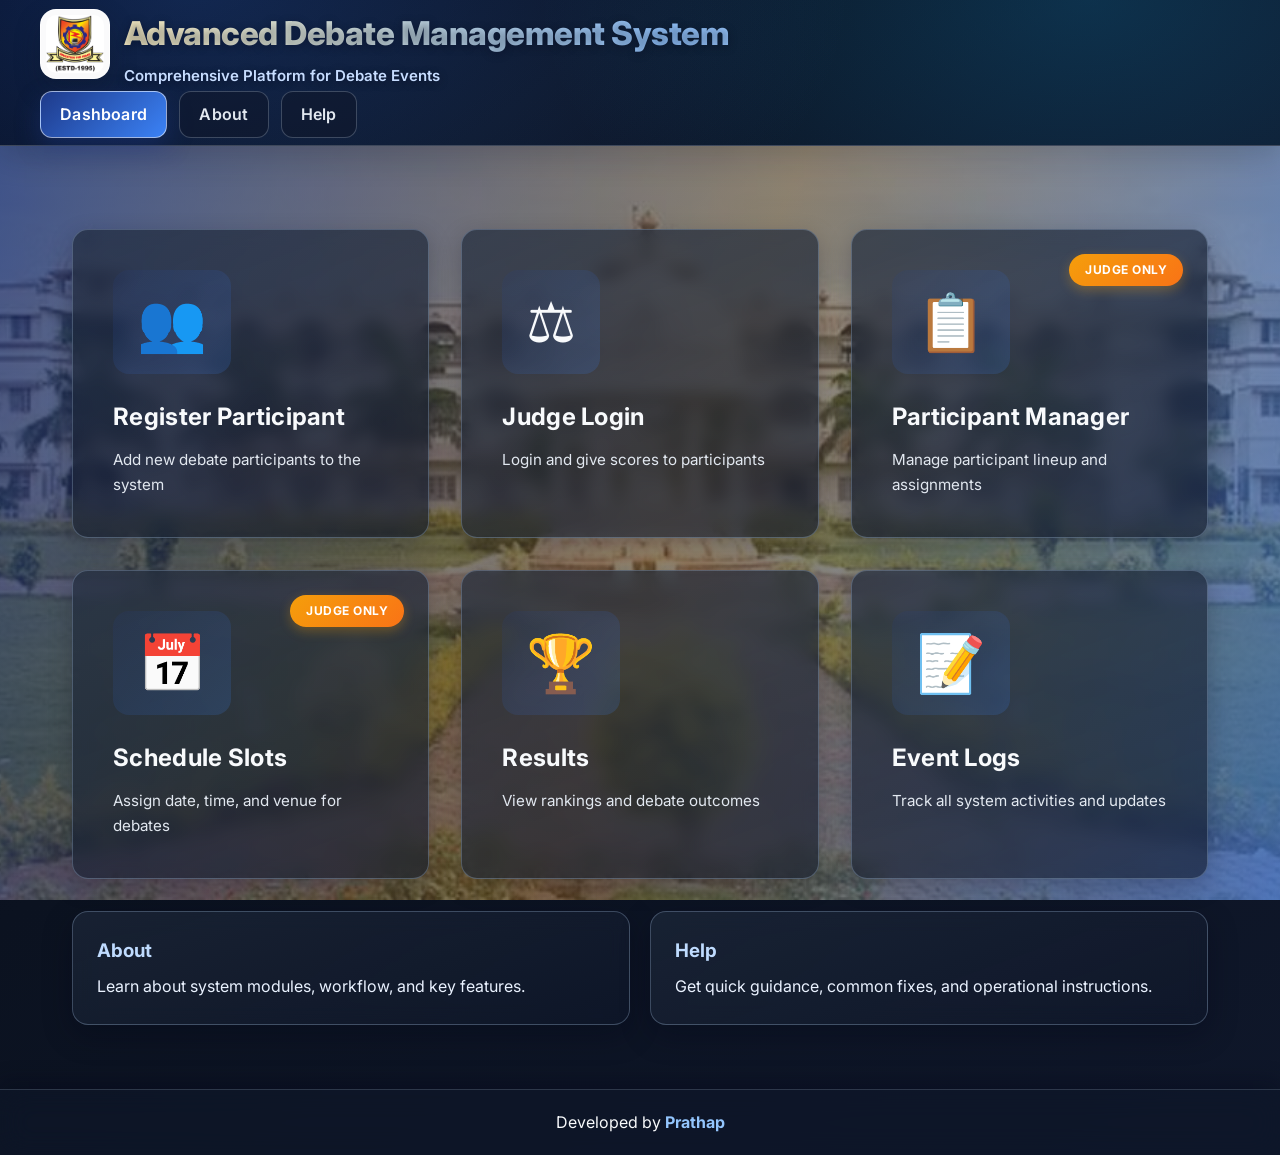
==== index.html @ 604621f7 "Initial commit - Debate System with email scheduling" ====
<!DOCTYPE html>
<html lang="en">
<head>
    <meta charset="UTF-8">
    <meta name="viewport" content="width=device-width, initial-scale=1.0">
    <title>Advanced Debate Management System</title>
    <link rel="stylesheet" href="styles/main.css">
</head>
<body>
    <header class="header">
        <div class="header-content">
            <div class="logo-section">
                <img src="assets/logo2.jpg" alt="College Logo" class="college-logo" onerror="this.src='https://images.pexels.com/photos/267885/pexels-photo-267885.jpeg?auto=compress&cs=tinysrgb&w=100'">
            </div>
            <div class="title-section">
                <h1>Advanced Debate Management System</h1>
                <p class="subtitle">Comprehensive Platform for Debate Events</p>
            </div>
        </div>
        <nav class="main-nav">
            <a href="index.html" class="nav-link active">Dashboard</a>
            <a href="pages/about.html" class="nav-link">About</a>
            <a href="pages/help.html" class="nav-link">Help</a>
        </nav>
    </header>

    <main class="container">
        <div class="dashboard-grid">
            <div class="card" onclick="navigateTo('pages/register.html')">
                <div class="card-icon">&#128101;</div>
                <h3>Register Participant</h3>
                <p>Add new debate participants to the system</p>
            </div>

            <div class="card" onclick="navigateTo('pages/judge.html')">
                <div class="card-icon">&#9878;</div>
                <h3>Judge Login</h3>
                <p>Login and give scores to participants</p>
            </div>

            <div class="card" onclick="navigateTo('pages/participants.html')" data-judge-only="true">
                <div class="card-icon">&#128203;</div>
                <h3>Participant Manager</h3>
                <p>Manage participant lineup and assignments</p>
                <div class="badge">Judge Only</div>
            </div>

            <div class="card" onclick="navigateTo('pages/schedule.html')" data-judge-only="true">
                <div class="card-icon">&#128197;</div>
                <h3>Schedule Slots</h3>
                <p>Assign date, time, and venue for debates</p>
                <div class="badge">Judge Only</div>
            </div>

            <div class="card" onclick="navigateTo('pages/results.html')">
                <div class="card-icon">&#127942;</div>
                <h3>Results</h3>
                <p>View rankings and debate outcomes</p>
            </div>

            <div class="card" onclick="navigateTo('pages/logs.html')">
                <div class="card-icon">&#128221;</div>
                <h3>Event Logs</h3>
                <p>Track all system activities and updates</p>
            </div>
        </div>

        <section class="bottom-links">
            <div class="bottom-link-card" onclick="navigateTo('pages/about.html')">
                <h3>About</h3>
                <p>Learn about system modules, workflow, and key features.</p>
            </div>
            <div class="bottom-link-card" onclick="navigateTo('pages/help.html')">
                <h3>Help</h3>
                <p>Get quick guidance, common fixes, and operational instructions.</p>
            </div>
        </section>
    </main>

    <footer class="footer">
        <p>Developed by <strong>Prathap</strong></p>
    </footer>

    <script src="js/script.js"></script>
</body>
</html>
---- styles/main.css ----
@import url('https://fonts.googleapis.com/css2?family=Inter:wght@400;500;600;700;800&display=swap');

* {
    margin: 0;
    padding: 0;
    box-sizing: border-box;
}

:root {
    --primary-color: #1e3a8a;
    --primary-light: #3b82f6;
    --secondary-color: #3b82f6;
    --accent-color: #f59e0b;
    --success-color: #10b981;
    --warning-color: #f59e0b;
    --error-color: #ef4444;
    --text-primary: #f8fafc;
    --text-secondary: #e2e8f0;
    --bg-primary: #0b1220;
    --section-bg: #e2e8f0;
    --bg-secondary: #0f172a;
    --glass-bg: rgba(15, 23, 42, 0.58);
    --glass-border: rgba(191, 219, 254, 0.26);
    --shadow: 0 10px 30px rgba(2, 6, 23, 0.32);
    --shadow-hover: 0 20px 42px rgba(2, 6, 23, 0.45);
    --shadow-lg: 0 26px 64px rgba(2, 6, 23, 0.55);
    --glass-shadow: rgba(2, 6, 23, 0.28);
}

body {
    font-family: 'Inter', 'Segoe UI', Tahoma, Geneva, Verdana, sans-serif;
    line-height: 1.6;
    color: var(--text-primary);
    background:
        radial-gradient(1200px 700px at 15% -10%, rgba(59, 130, 246, 0.25), transparent 55%),
        radial-gradient(1000px 600px at 85% 0%, rgba(14, 165, 233, 0.2), transparent 55%),
        linear-gradient(145deg, #020617 0%, #0b1220 45%, #0f172a 100%);
    min-height: 100vh;
    position: relative;
    overflow-x: hidden;
    transition: all 0.3s ease;
}

p,
li,
label,
td,
th {
    color: #f8fafc;
}

/* Keep generated default certificate text readable on light background */
.certificate-template,
.certificate-template p,
.certificate-template li,
.certificate-template td,
.certificate-template th,
.certificate-template strong {
    color: #1f2937 !important;
}

.certificate-template .certificate-title,
.certificate-template .certificate-name {
    color: #1d4ed8 !important;
}

.certificate-template .certificate-subtitle {
    color: #334155 !important;
}

.certificate-template .certificate-credit,
.certificate-template .certificate-credit strong {
    color: #0f172a !important;
}

body::before {
    content: '';
    position: fixed;
    top: 132px;
    left: 0;
    right: 0;
    bottom: 0;
    background:
        linear-gradient(110deg, rgba(30, 58, 138, 0.62) 0%, rgba(245, 158, 11, 0.2) 52%, rgba(59, 130, 246, 0.56) 100%),
        linear-gradient(rgba(15, 23, 42, 0.46), rgba(15, 23, 42, 0.62)),
        url('../assets/clgimg.jpeg');
    background-size: cover, cover, cover;
    background-position: center center, center center, center 35%;
    background-repeat: no-repeat, no-repeat, no-repeat;
    pointer-events: none;
    z-index: 0;
}

.header,
.container,
.footer,
.modal {
    position: relative;
    z-index: 1;
}

.header {
    background-image:
        radial-gradient(1200px 700px at 15% -10%, rgba(59, 130, 246, 0.25), transparent 55%),
        radial-gradient(1000px 600px at 85% 0%, rgba(14, 165, 233, 0.2), transparent 55%),
        linear-gradient(145deg, #020617 0%, #0b1220 45%, #0f172a 100%);
    background-size: cover;
    background-position: center 35%;
    background-repeat: no-repeat;
    background-color: #0f172a;
    backdrop-filter: blur(5px);
    -webkit-backdrop-filter: blur(2px);
    border-bottom: 1px solid rgba(148, 163, 184, 0.35);
    box-shadow: 0 12px 28px rgba(17, 24, 39, 0.2);
    padding: 0.45rem 0.9rem;
    margin-bottom: 1.2rem;
    min-height: 132px;
    position: sticky;
    top: 0;
    z-index: 100;
}

.header-content {
    display: flex;
    align-items: center;
    justify-content: flex-start;
    gap: 0.85rem;
    max-width: 1200px;
    margin: 0 auto;
}

.logo-section {
    flex-shrink: 0;
}

.college-logo {
    width: 70px;
    height: 70px;
    object-fit: cover;
    object-position: center;
    border-radius: 16px;
    background: rgba(255, 255, 255, 0.98);
    padding: 5px;
    border: 1px solid rgba(255, 255, 255, 0.75);
    box-shadow: 0 12px 26px rgba(17, 24, 39, 0.25);
    transition: all 0.3s ease;
}

.title-section {
    flex-grow: 1;
    text-align: left;
}

.title-section h1 {
    font-size: 2.05rem;
    color: #fef3c7;
    margin-bottom: 0.25rem;
    font-weight: 800;
    letter-spacing: -0.5px;
    background: linear-gradient(92deg, #fef3c7 0%, #93c5fd 48%, #bfdbfe 100%);
    -webkit-background-clip: text;
    -webkit-text-fill-color: transparent;
    background-clip: text;
    text-shadow: 0 2px 8px rgba(2, 6, 23, 0.38);
}

.subtitle {
    color: #c7ddff;
    font-size: 0.94rem;
    font-weight: 600;
    text-shadow: 0 2px 8px rgba(2, 6, 23, 0.42);
}

h1[style*="var(--primary-color)"],
h2[style*="var(--primary-color)"],
h3[style*="var(--primary-color)"] {
    color: #bfdbfe !important;
}

.main-nav {
    display: flex;
    justify-content: flex-start;
    align-items: center;
    gap: 0.75rem;
    margin-top: 0.2rem;
    max-width: 1200px;
    margin-left: auto;
    margin-right: auto;
    padding-left: 0;
}

.nav-link {
    padding: 0.6rem 1.2rem;
    text-decoration: none;
    color: #e2e8f0;
    border-radius: 12px;
    transition: all 0.3s ease;
    font-weight: 600;
    position: relative;
    letter-spacing: 0.2px;
    background: rgba(15, 23, 42, 0.56);
    border: 1px solid rgba(148, 163, 184, 0.35);
}

.nav-link::after {
    content: '';
    position: absolute;
    bottom: 0;
    left: 0;
    width: 0;
    height: 2px;
    background: linear-gradient(90deg, var(--primary-color), var(--accent-color));
    transition: width 0.3s ease;
}

.nav-link:hover {
    background: rgba(30, 58, 138, 0.58);
    color: #ffffff;
    border-color: rgba(147, 197, 253, 0.55);
}

.nav-link:hover::after {
    width: 100%;
}

.nav-link.active {
    background: linear-gradient(135deg, var(--primary-color), var(--secondary-color));
    color: white;
    border-color: rgba(255, 255, 255, 0.55);
    box-shadow: 0 10px 24px rgba(30, 58, 138, 0.4);
}

.nav-link.active::after {
    display: none;
}

.container {
    max-width: 1200px;
    margin: 0 auto;
    padding: 2rem;
}

.section {
    background-color: var(--section-bg);
}

.dashboard-grid {
    display: grid;
    grid-template-columns: repeat(auto-fit, minmax(300px, 1fr));
    gap: 2rem;
    margin-top: 2rem;
}

.bottom-links {
    margin-top: 2rem;
    display: grid;
    grid-template-columns: repeat(auto-fit, minmax(280px, 1fr));
    gap: 1.25rem;
}

.bottom-link-card {
    background: linear-gradient(160deg, rgba(30, 41, 59, 0.68), rgba(15, 23, 42, 0.62));
    backdrop-filter: blur(10px);
    -webkit-backdrop-filter: blur(10px);
    border: 1px solid var(--glass-border);
    border-radius: 16px;
    padding: 1.5rem;
    box-shadow: var(--shadow);
    cursor: pointer;
    transition: all 0.3s ease;
}

.bottom-link-card h3 {
    color: #bfdbfe;
    margin-bottom: 0.5rem;
}

h1[style*="var(--primary-color)"],
h2[style*="var(--primary-color)"],
h3[style*="var(--primary-color)"] {
    color: #bfdbfe !important;
}

.bottom-link-card p {
    color: #eaf2ff;
}

.bottom-link-card:hover {
    transform: translateY(-4px);
    box-shadow: var(--shadow-hover);
    border-color: rgba(59, 130, 246, 0.35);
}

.card {
    background: linear-gradient(160deg, rgba(30, 41, 59, 0.68), rgba(15, 23, 42, 0.62));
    backdrop-filter: blur(8px);
    -webkit-backdrop-filter: blur(8px);
    border: 1px solid var(--glass-border);
    border-radius: 16px;
    padding: 2.5rem;
    box-shadow: 0 8px 24px rgba(2, 6, 23, 0.24);
    transition: all 0.4s cubic-bezier(0.4, 0, 0.2, 1);
    cursor: pointer;
    position: relative;
    overflow: hidden;
}

.card::before {
    content: '';
    position: absolute;
    top: 0;
    left: 0;
    right: 0;
    height: 5px;
    background: linear-gradient(90deg, var(--primary-color), var(--accent-color));
    transform: scaleX(0);
    transform-origin: left;
    transition: transform 0.4s cubic-bezier(0.4, 0, 0.2, 1);
}

.card::after {
    content: '';
    position: absolute;
    top: 0;
    left: -100%;
    width: 100%;
    height: 100%;
    background: linear-gradient(135deg, rgba(191, 219, 254, 0.2) 0%, rgba(255, 255, 255, 0) 100%);
    opacity: 0;
    transition: opacity 0.4s ease;
}

.card:hover::before {
    transform: scaleX(1);
}

.card:hover::after {
    opacity: 1;
}

.card:hover {
    transform: translateY(-8px) scale(1.02);
    box-shadow: var(--shadow-hover);
    border-color: var(--primary-light);
}

.card-icon {
    font-size: 3.5rem;
    margin-bottom: 1.5rem;
    display: inline-block;
    padding: 1.5rem;
    background: linear-gradient(135deg, rgba(30, 58, 138, 0.12), rgba(59, 130, 246, 0.18));
    border-radius: 16px;
    line-height: 1;
}

.card h3 {
    font-size: 1.5rem;
    margin-bottom: 0.75rem;
    color: var(--text-primary);
    font-weight: 700;
    letter-spacing: 0.3px;
}

.card p {
    color: var(--text-secondary);
    font-size: 0.95rem;
    line-height: 1.6;
}

.badge {
    position: absolute;
    top: 1rem;
    right: 1rem;
    background: linear-gradient(135deg, #f59e0b, #f97316);
    color: white;
    padding: 0.25rem 0.75rem;
    border-radius: 999px;
    font-size: 0.75rem;
    font-weight: 600;
}

.footer {
    background: rgba(15, 23, 42, 0.58);
    backdrop-filter: blur(14px);
    -webkit-backdrop-filter: blur(14px);
    border-top: 1px solid rgba(148, 163, 184, 0.24);
    text-align: center;
    padding: 1.25rem 1rem;
    margin-top: 2rem;
    color: var(--text-primary);
    box-shadow: 0 -8px 18px rgba(2, 6, 23, 0.3);
    position: relative;
}

.footer strong {
    color: #93c5fd;
    font-weight: 700;
}

.btn {
    padding: 0.875rem 2rem;
    border: none;
    border-radius: 12px;
    font-size: 1rem;
    font-weight: 600;
    cursor: pointer;
    transition: all 0.3s cubic-bezier(0.4, 0, 0.2, 1);
    text-decoration: none;
    display: inline-block;
    position: relative;
    overflow: hidden;
    letter-spacing: 0.3px;
    backdrop-filter: blur(10px);
}

.btn::before {
    content: '';
    position: absolute;
    top: 50%;
    left: 50%;
    width: 0;
    height: 0;
    border-radius: 50%;
    background: rgba(255, 255, 255, 0.3);
    transform: translate(-50%, -50%);
    transition: width 0.6s, height 0.6s;
}

.btn:active::before {
    width: 300px;
    height: 300px;
}

.btn-primary {
    background: linear-gradient(135deg, #1e3a8a, #3b82f6);
    color: white;
    border: 1px solid rgba(255, 255, 255, 0.3);
    box-shadow: 0 8px 20px rgba(30, 58, 138, 0.28);
}

.btn-primary:hover {
    transform: translateY(-3px);
    box-shadow: 0 12px 30px rgba(30, 58, 138, 0.36);
    border-color: rgba(255, 255, 255, 0.5);
}

.btn-secondary {
    background: linear-gradient(135deg, rgba(51, 65, 85, 0.9), rgba(71, 85, 105, 0.78));
    color: white;
    border: 1px solid rgba(255, 255, 255, 0.3);
    box-shadow: 0 8px 20px rgba(71, 85, 105, 0.2);
}

.btn-secondary:hover {
    transform: translateY(-3px);
    box-shadow: 0 12px 30px rgba(71, 85, 105, 0.3);
    border-color: rgba(255, 255, 255, 0.5);
}

.btn-success {
    background: linear-gradient(135deg, rgba(16, 185, 129, 0.85), rgba(16, 185, 129, 0.7));
    color: white;
    border: 1px solid rgba(255, 255, 255, 0.3);
    box-shadow: 0 8px 20px rgba(16, 185, 129, 0.2);
}

.btn-success:hover {
    transform: translateY(-3px);
    box-shadow: 0 12px 30px rgba(16, 185, 129, 0.3);
    border-color: rgba(255, 255, 255, 0.5);
}

.btn-back {
    background: rgba(15, 23, 42, 0.5);
    color: #e2e8f0;
    border: 1px solid rgba(148, 163, 184, 0.35);
    box-shadow: 0 6px 18px rgba(2, 6, 23, 0.32);
    backdrop-filter: blur(10px);
}

.btn-back:hover {
    background: rgba(30, 58, 138, 0.55);
    border-color: rgba(147, 197, 253, 0.7);
    box-shadow: 0 10px 24px rgba(30, 58, 138, 0.35);
    color: #ffffff;
}

.form-group {
    margin-bottom: 1.5rem;
}

.form-group label {
    display: block;
    margin-bottom: 0.75rem;
    font-weight: 600;
    color: var(--text-primary);
    font-size: 0.95rem;
    letter-spacing: 0.2px;
}

.form-group input,
.form-group select,
.form-group textarea {
    width: 100%;
    padding: 0.875rem 1.125rem;
    border: 1px solid rgba(148, 163, 184, 0.4);
    border-radius: 12px;
    font-size: 1rem;
    background: rgba(15, 23, 42, 0.45);
    color: #e5e7eb;
    backdrop-filter: blur(10px);
    transition: all 0.3s ease;
    font-family: inherit;
}

.form-group input:hover,
.form-group select:hover,
.form-group textarea:hover {
    border-color: rgba(147, 197, 253, 0.55);
    background: rgba(15, 23, 42, 0.58);
}

.form-group input:focus,
.form-group select:focus,
.form-group textarea:focus {
    outline: none;
    border-color: #93c5fd;
    box-shadow: 0 0 0 4px rgba(59, 130, 246, 0.2);
    background: rgba(15, 23, 42, 0.68);
}

.form-group input::placeholder,
.form-group textarea::placeholder {
    color: #94a3b8;
}

input[type="date"],
input[type="time"] {
    color-scheme: dark;
}

input[type="date"]::-webkit-calendar-picker-indicator,
input[type="time"]::-webkit-calendar-picker-indicator {
    filter: invert(92%) sepia(9%) saturate(496%) hue-rotate(175deg) brightness(105%) contrast(98%);
    opacity: 1;
    cursor: pointer;
}

.glass-container {
    background: var(--glass-bg);
    backdrop-filter: blur(12px);
    -webkit-backdrop-filter: blur(12px);
    border: 1px solid var(--glass-border);
    border-radius: 16px;
    padding: 2rem;
    box-shadow: 0 12px 28px rgba(2, 6, 23, 0.24);
    margin-bottom: 2rem;
}

.glass-container h2,
.glass-container h3 {
    color: #f1f5f9;
}

.table-container {
    overflow-x: auto;
    background: rgba(15, 23, 42, 0.62);
    backdrop-filter: blur(14px);
    -webkit-backdrop-filter: blur(14px);
    border-radius: 18px;
    padding: 1.5rem;
    box-shadow: 0 8px 32px var(--glass-shadow);
    border: 1px solid rgba(148, 163, 184, 0.35);
}

table {
    width: 100%;
    border-collapse: collapse;
}

table th,
table td {
    padding: 1.25rem;
    text-align: left;
    border-bottom: 1px solid rgba(148, 163, 184, 0.2);
}

table th {
    background: linear-gradient(135deg, #1e3a8a, #3b82f6);
    color: white;
    font-weight: 700;
    letter-spacing: 0.3px;
    text-transform: uppercase;
    font-size: 0.875rem;
}

table tbody tr {
    transition: all 0.3s ease;
}

table tbody tr:hover {
    background: linear-gradient(90deg, rgba(15, 76, 129, 0.08), rgba(8, 145, 178, 0.06));
    box-shadow: inset 5px 0 15px rgba(15, 76, 129, 0.12);
}

table tbody tr:last-child td {
    border-bottom: none;
}

.alert {
    padding: 1.25rem 1.5rem;
    border-radius: 14px;
    margin-bottom: 1.5rem;
    border-left: 5px solid;
    backdrop-filter: blur(20px);
    -webkit-backdrop-filter: blur(20px);
    animation: slideInDown 0.3s ease;
    border: 1px solid;
}

.alert-success {
    background: rgba(16, 185, 129, 0.24);
    border-color: var(--success-color);
    color: #d1fae5;
    box-shadow: 0 6px 18px rgba(16, 185, 129, 0.22);
}

.alert-error {
    background: rgba(239, 68, 68, 0.24);
    border-color: var(--error-color);
    color: #fee2e2;
    box-shadow: 0 6px 18px rgba(239, 68, 68, 0.2);
}

.alert-warning {
    background: rgba(245, 158, 11, 0.25);
    border-color: var(--warning-color);
    color: #ffedd5;
    box-shadow: 0 6px 18px rgba(245, 158, 11, 0.2);
}

/* Professional Modal & Popup Styles */
.modal {
    position: fixed;
    top: 0;
    left: 0;
    right: 0;
    bottom: 0;
    background: rgba(2, 6, 23, 0.72);
    backdrop-filter: blur(8px);
    -webkit-backdrop-filter: blur(8px);
    display: none;
    align-items: center;
    justify-content: center;
    z-index: 1000;
    animation: fadeIn 0.3s ease;
    padding: 1rem;
    overflow-y: auto;
}

/* JS opens some modals with inline display:block; keep them centered and themed */
.modal[style*="display: block"] {
    display: flex !important;
}

.modal.show {
    display: flex;
}

/* Keep schedule modal below sticky header to avoid top clipping */
#scheduleModal {
    align-items: flex-start;
    padding-top: 138px;
}

#scheduleModal .modal-content {
    margin: 0 auto;
}

.modal-content {
    background: linear-gradient(180deg, rgba(15, 23, 42, 0.94) 0%, rgba(15, 23, 42, 0.9) 100%);
    backdrop-filter: blur(12px);
    -webkit-backdrop-filter: blur(12px);
    border: 1px solid rgba(96, 165, 250, 0.45);
    border-radius: 24px;
    padding: 0;
    max-width: 680px;
    width: 90%;
    max-height: calc(100vh - 2rem);
    overflow-y: auto;
    box-shadow: 0 24px 70px rgba(2, 6, 23, 0.4);
    animation: slideUp 0.4s cubic-bezier(0.4, 0, 0.2, 1);
    position: relative;
    color: #e5e7eb;
}

.modal-content .form-group label {
    color: #dbeafe;
}

.modal-content h2,
.modal-content h3,
.modal-content p,
.modal-content label {
    color: #e2e8f0;
}

.modal-content .glass-container {
    background: rgba(15, 23, 42, 0.52);
    border: 1px solid rgba(148, 163, 184, 0.28);
}

.modal-content select,
.modal-content input,
.modal-content textarea {
    background: rgba(15, 23, 42, 0.62);
    color: #e5e7eb;
    border-color: rgba(148, 163, 184, 0.45);
}

.modal-content select option {
    background: #0f172a;
    color: #e5e7eb;
}

.modal-content input[type="file"] {
    padding: 0.6rem;
}

.modal-content input[type="file"]::file-selector-button {
    background: linear-gradient(135deg, #1e3a8a, #3b82f6);
    color: #ffffff;
    border: 1px solid rgba(255, 255, 255, 0.25);
    border-radius: 8px;
    padding: 0.45rem 0.7rem;
    margin-right: 0.6rem;
    cursor: pointer;
}

.modal-content > div[style*="text-align: right"] {
    background: rgba(15, 23, 42, 0.35);
    border: 1px solid rgba(148, 163, 184, 0.2);
    border-radius: 12px;
    padding: 0.8rem !important;
}

.modal-content .btn-secondary {
    background: linear-gradient(135deg, rgba(51, 65, 85, 0.9), rgba(30, 41, 59, 0.85));
    border: 1px solid rgba(148, 163, 184, 0.35);
}

.modal-header {
    padding: 2rem;
    border-bottom: 1px solid rgba(15, 76, 129, 0.2);
    background: linear-gradient(135deg, rgba(15, 76, 129, 0.94), rgba(8, 145, 178, 0.88));
    display: flex;
    align-items: center;
    justify-content: space-between;
    border-radius: 24px 24px 0 0;
}

.modal-header h2 {
    margin: 0;
    color: #ffffff;
    font-size: 1.5rem;
    font-weight: 700;
}

.modal-close {
    background: rgba(255, 255, 255, 0.2);
    border: 1px solid rgba(255, 255, 255, 0.35);
    font-size: 1.5rem;
    cursor: pointer;
    color: #ffffff;
    transition: all 0.3s ease;
    width: 40px;
    height: 40px;
    display: flex;
    align-items: center;
    justify-content: center;
    border-radius: 8px;
}

.modal-close:hover {
    background: rgba(239, 68, 68, 0.2);
    color: #ffffff;
    border-color: rgba(255, 255, 255, 0.6);
}

.modal-body {
    padding: 2rem;
    color: var(--text-primary);
    background: rgba(15, 23, 42, 0.35);
}

.modal-footer {
    padding: 1.5rem 2rem;
    border-top: 1px solid rgba(148, 163, 184, 0.2);
    display: flex;
    gap: 1rem;
    justify-content: flex-end;
    background: rgba(15, 23, 42, 0.62);
    border-radius: 0 0 24px 24px;
}

.modal-footer .btn {
    margin: 0;
}

/* Animations */
@keyframes fadeIn {
    from {
        opacity: 0;
    }
    to {
        opacity: 1;
    }
}

@keyframes slideUp {
    from {
        transform: translateY(30px);
        opacity: 0;
    }
    to {
        transform: translateY(0);
        opacity: 1;
    }
}

@keyframes slideInDown {
    from {
        transform: translateY(-20px);
        opacity: 0;
    }
    to {
        transform: translateY(0);
        opacity: 1;
    }
}

@keyframes pulse {
    0%, 100% {
        opacity: 1;
    }
    50% {
        opacity: 0.7;
    }
}

/* Enhanced Glass Container */
.glass-container {
    background: var(--glass-bg);
    backdrop-filter: blur(12px);
    -webkit-backdrop-filter: blur(12px);
    border: 1px solid var(--glass-border);
    border-radius: 20px;
    padding: 2.5rem;
    box-shadow: var(--shadow);
    margin-bottom: 2rem;
    transition: all 0.3s ease;
}

.glass-container:hover {
    box-shadow: var(--shadow-hover);
}

@media (max-width: 768px) {
    body::before {
        top: 98px;
        background-position: center top, center top, center top;
    }

    .header {
        padding: 0.45rem 0.75rem;
        margin-bottom: 1rem;
        min-height: 98px;
        background-position: center 30%;
        background-size: cover;
    }

    #scheduleModal {
        padding-top: 104px;
    }

    .header-content {
        flex-direction: column;
        align-items: flex-start;
        gap: 0.5rem;
    }

    .title-section {
        text-align: left;
    }

    .title-section h1 {
        line-height: 1.2;
    }

    .title-section h1 {
        font-size: 1.5rem;
    }

    .dashboard-grid {
        grid-template-columns: 1fr;
        gap: 1.5rem;
    }

    .bottom-links {
        grid-template-columns: 1fr;
    }

    .main-nav {
        flex-direction: column;
        align-items: flex-start;
        gap: 0.4rem;
        margin-top: 0.2rem;
    }

    .footer {
        padding: 1rem 0.85rem;
        margin-top: 1.5rem;
    }

    .container {
        padding: 1.5rem;
    }

    .modal-content {
        max-width: 95%;
        border-radius: 18px;
        max-height: calc(100vh - 1.5rem);
    }

    .card {
        padding: 1.75rem;
    }

    .btn {
        padding: 0.75rem 1.25rem;
        font-size: 0.9rem;
    }
}

/* Scrollbar Styling */
::-webkit-scrollbar {
    width: 10px;
    height: 10px;
}

::-webkit-scrollbar-track {
    background: rgba(255, 255, 255, 0.1);
}

::-webkit-scrollbar-thumb {
    background: linear-gradient(180deg, var(--primary-color), var(--accent-color));
    border-radius: 10px;
    transition: background 0.3s ease;
}

::-webkit-scrollbar-thumb:hover {
    background: linear-gradient(180deg, var(--primary-light), var(--accent-color));
}

/* Selection Styling */
::selection {
    background: linear-gradient(135deg, var(--primary-color), var(--accent-color));
    color: white;
}

/* Focus Visible Ring */
:focus-visible {
    outline: 2px solid var(--primary-color);
    outline-offset: 2px;
}

/* Badge Styling Enhancement */
.badge {
    position: absolute;
    top: 1.5rem;
    right: 1.5rem;
    background: linear-gradient(135deg, var(--warning-color), #f97316);
    color: white;
    padding: 0.4rem 1rem;
    border-radius: 20px;
    font-size: 0.75rem;
    font-weight: 700;
    letter-spacing: 0.5px;
    text-transform: uppercase;
    box-shadow: 0 4px 12px rgba(245, 158, 11, 0.3);
    animation: pulse 2s infinite;
}
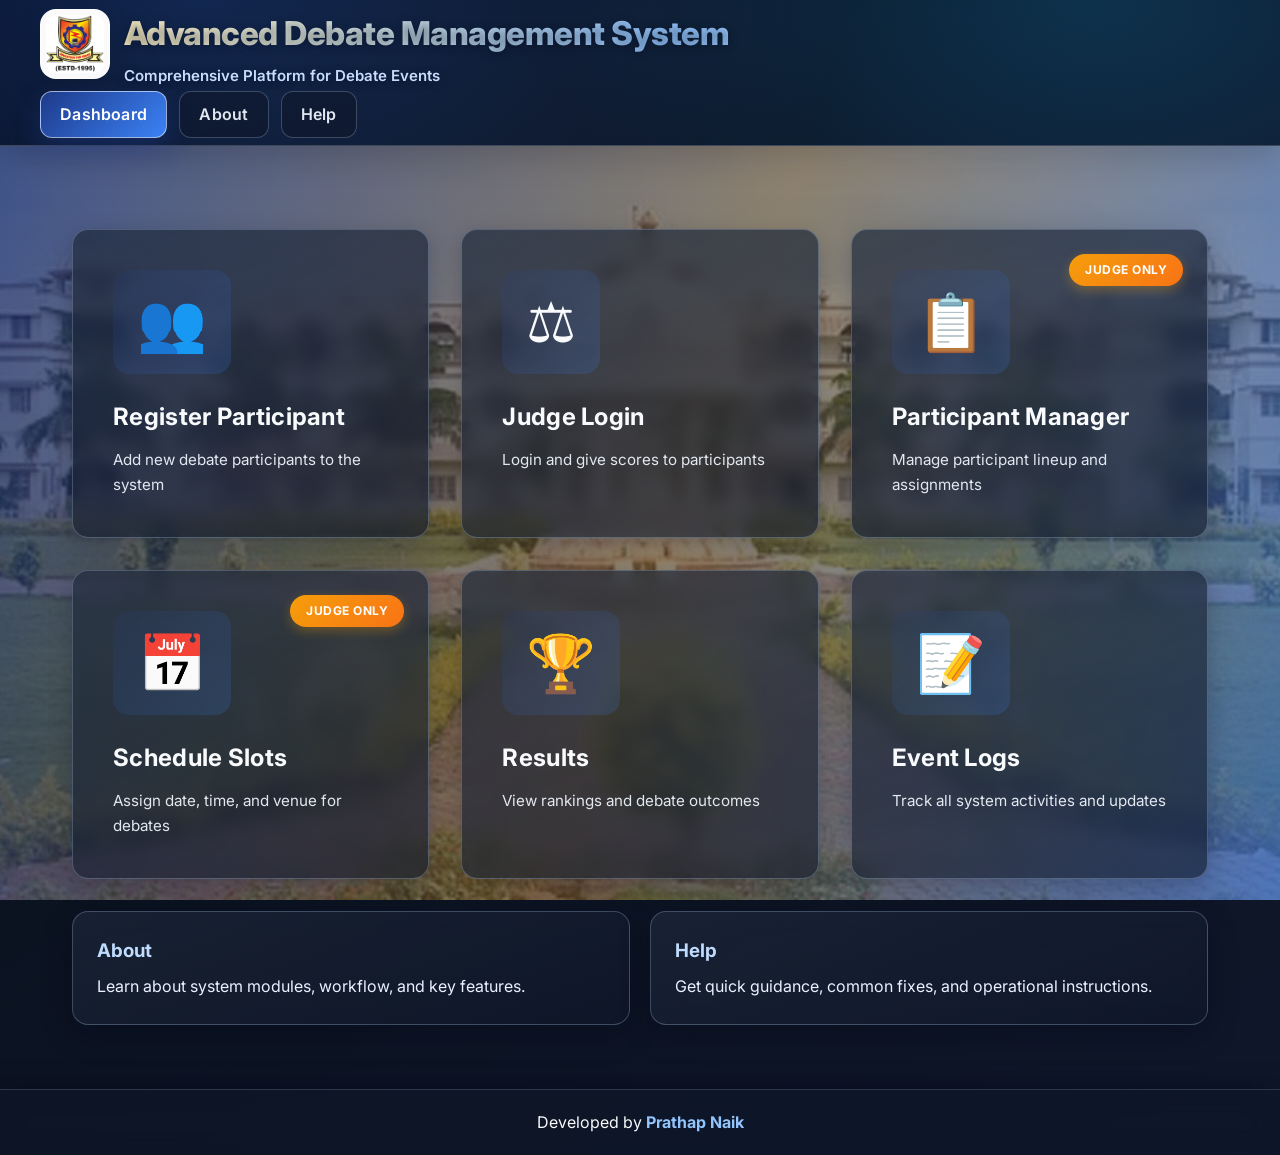
==== commit 5e3ca7b5: "Update footer name to Prathap Naik" ====
--- a/index.html
+++ b/index.html
@@ -78,7 +78,7 @@
     </main>
 
     <footer class="footer">
-        <p>Developed by <strong>Prathap</strong></p>
+        <p>Developed by <strong>Prathap Naik</strong></p>
     </footer>
 
     <script src="js/script.js"></script>
